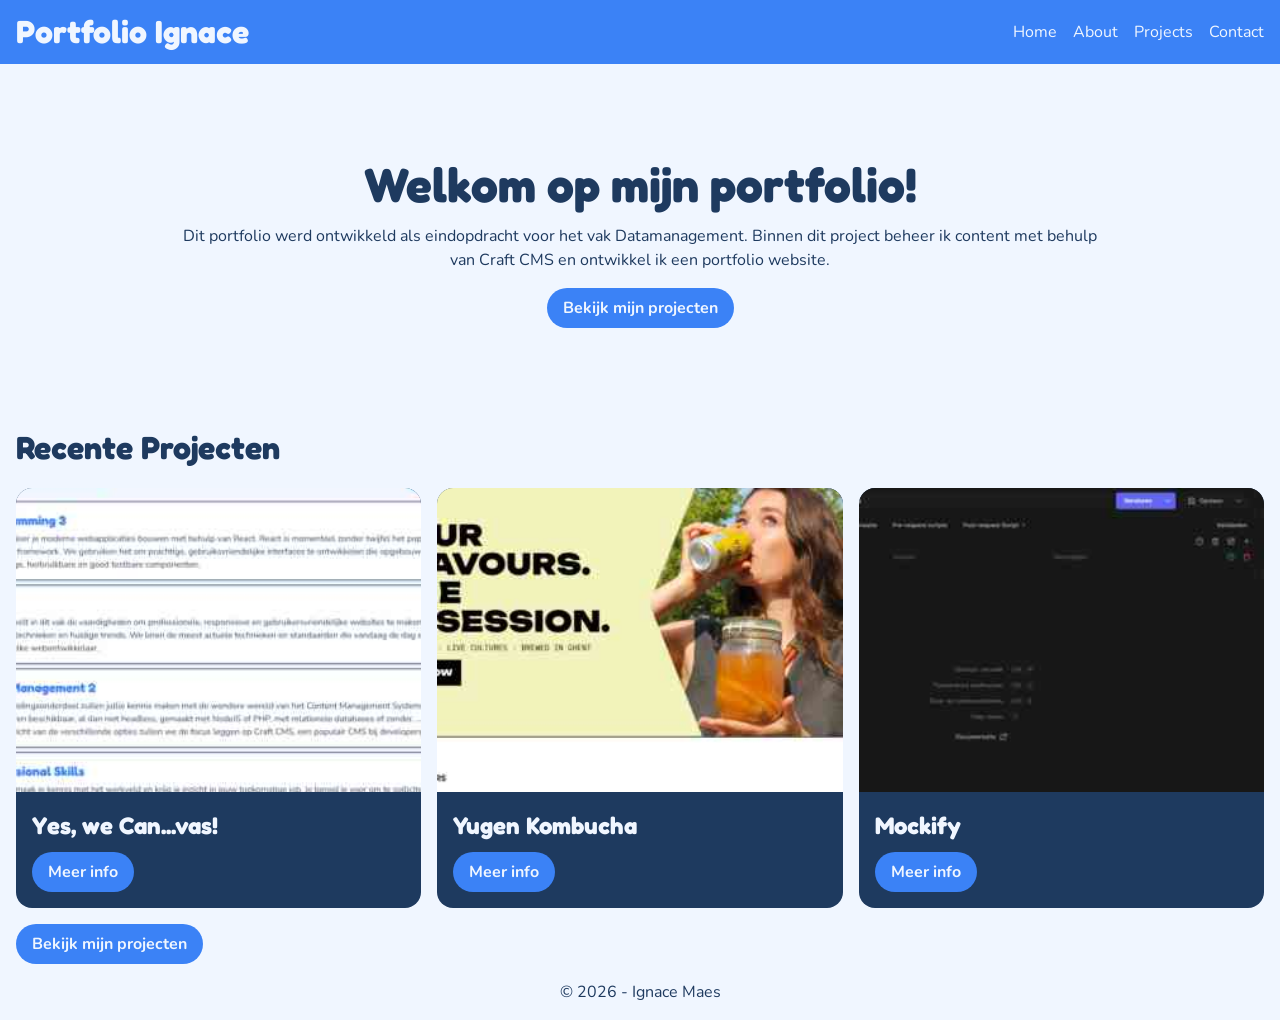
==== index.html @ 472b86ea "Initial Commit" ====
<!DOCTYPE html>
<html>
    <head>
        <meta charset="UTF-8">
        <meta name="viewport" content="width=device-width, initial-scale=1.0">
        <link rel="preconnect" href="https://fonts.googleapis.com" />
        <link rel="preconnect" href="https://fonts.gstatic.com" crossorigin />
        <link
            href="https://fonts.googleapis.com/css2?family=Fredoka:wght@300..700&family=Nunito:ital,wght@0,200..1000;1,200..1000&display=swap"
            rel="stylesheet"
        />
        <link rel="stylesheet" href="css/reset.css">
        <link rel="stylesheet" href="css/main.css">
        <title>
                            Homepage
                    </title>
    </head>
    <body>
                    
<header>
    <nav class="nav">
        <a class="nav__logo" href="index.html">Portfolio Ignace</a>
        <ul class="nav__list">
                            <li class="nav__item">
                    <a href="index.html">Home</a>
                </li>
                            <li class="nav__item">
                    <a href="about-page.html">About</a>
                </li>
                            <li class="nav__item">
                    <a href="project-page.html">Projects</a>
                </li>
                            <li class="nav__item">
                    <a href="contact-page.html">Contact</a>
                </li>
                    </ul>
        <button class="nav__toggle">&#9776;</button>
    </nav>

    <nav class="nav__mobile">
        <ul class="nav__list--mobile">
                            <li class="nav__item">
                    <a href="index.html">Home</a>
                </li>
                            <li class="nav__item">
                    <a href="about-page.html">About</a>
                </li>
                            <li class="nav__item">
                    <a href="project-page.html">Projects</a>
                </li>
                            <li class="nav__item">
                    <a href="contact-page.html">Contact</a>
                </li>
                    </ul>
    </nav>
</header>        
            <main>
                <section class="hero">
            <div class="hero__container">
                <h1 class="hero__title">Welkom op mijn portfolio!</h1>
                <p class="hero__description">Dit portfolio werd ontwikkeld als eindopdracht voor het vak Datamanagement. Binnen dit project beheer ik content met behulp van Craft CMS en ontwikkel ik een portfolio website.</p>
                <a class="button" href="project-page.html">
    Bekijk mijn projecten
</a>            </div>
        </section>

        <section class="section">
                                            <h2 class="section__title">Recente Projecten</h2>

                                                                    <div class="section__projects">
                          
	                        <article class="card">
                  <img class="card__image" src="assets/images/_thumbnail/566/canvas.jpg">
            <div class="card__content">
      <h3 class="card__title">Yes, we Can...vas!</h3>
      <a class="button" href="projects/yes-we-can-vas.html">
    Meer info
</a>   </div>
</article>                          
	                        <article class="card">
                  <img class="card__image" src="assets/images/_thumbnail/545/yugen-kombucha.jpg">
            <div class="card__content">
      <h3 class="card__title">Yugen Kombucha</h3>
      <a class="button" href="projects/yugen-kombucha.html">
    Meer info
</a>   </div>
</article>                          
	                        <article class="card">
                  <img class="card__image" src="assets/images/_thumbnail/526/mockify.jpg">
            <div class="card__content">
      <h3 class="card__title">Mockify</h3>
      <a class="button" href="projects/code-editor.html">
    Meer info
</a>   </div>
</article>                                            </div>
                
                                                <a class="button" href="project-page.html">
    Bekijk mijn projecten
</a>                            </section>
    </main>

                    
<footer class="footer">
    <p class="footer__description">&copy; 2026 - Ignace Maes</p>
</footer>        
        <script src="js/main.js"></script>
    </body>
</html>
---- css/main.css ----
:root {
  --font-nunito: "Nunito", sans-serif;
  --font-fredoka: "Fredoka", sans-serif;
  --font-normal: 400;
  --font-bold: 700;

  --color-base: #f0f6ff;
  --color-contrast: #1e3a5f;
  --color-accent: #3b82f6;

  --container-margin: 0 auto;
  --container-normal: 80rem;
  --container-small: 60rem;
}

/* Generic */
body {
  background-color: var(--color-base);
  color: var(--color-contrast);

  font-family: var(--font-nunito);
  font-weight: var(--font-normal);

  display: flex;
  flex-direction: column;
  height: 100%;
}

main {
  flex: 1;
}

h1,
h2,
h3 {
  font-family: var(--font-fredoka);
  font-weight: var(--font-bold);
}

ul {
  list-style: none;
  padding: 0;
}

a {
  text-decoration: none;
  color: inherit;
}

/* Navigation */
header {
  background-color: var(--color-accent);
  padding-block: 0.5rem;
}

.nav {
  max-width: var(--container-normal);
  margin: var(--container-margin);
  padding-inline: 1rem;

  display: flex;
  justify-content: space-between;
  align-items: center;
}

.nav__mobile {
  display: none;
}

.nav__mobile--open {
  display: block;
}

@media (min-width: 48rem) {
  .nav__mobile--open {
    display: none;
  }
}

.nav__logo {
  font-family: var(--font-fredoka);
  font-weight: var(--font-bold);
  color: var(--color-base);
  font-size: 2rem;
}

.nav__list {
  display: none;
}

@media (min-width: 48rem) {
  .nav__list {
    display: flex;
    gap: 1rem;
  }
}

.nav__list--mobile {
  display: flex;
  flex-direction: column;
  gap: 1rem;

  padding: 1rem;
}

.nav__item {
  color: var(--color-base);
}

.nav__toggle {
  background-color: var(--color-accent);
  color: var(--color-base);
  font-size: 1.5rem;
  border: none;
}

@media (min-width: 48rem) {
  .nav__toggle {
    display: none;
  }
}

/* Hero */
.hero {
  min-height: 30rem;

  display: flex;
  justify-content: center;
  align-items: center;
}

@media (min-width: 48rem) {
  .hero {
    min-height: 22.5rem;
  }
}

.hero__container {
  max-width: var(--container-small);
  margin: var(--container-margin);
  padding-inline: 1rem;

  display: flex;
  flex-direction: column;
  align-items: center;
  gap: 1rem;

  text-align: center;
}

.hero__title {
  line-height: 100%;
  font-size: 3rem;
}

.hero__image {
  border: 0.25rem solid var(--color-contrast);
  border-radius: 50%;
}

/* Section */
.section {
  max-width: var(--container-normal);
  margin: var(--container-margin);
  padding-inline: 1rem;

  display: flex;
  flex-direction: column;
  align-items: flex-start;
  gap: 1rem;
}

.section--project {
  max-width: var(--container-small);
  gap: 0.5rem;
}

@media (min-width: 64rem) {
  .section--contact {
    flex-direction: row;
  }
}

.section__title {
  font-size: 2rem;
}

.section__projects {
  width: 100%;

  display: grid;
  grid-template-columns: 1fr;
  gap: 1rem;
}

@media (min-width: 48rem) {
  .section__projects {
    grid-template-columns: repeat(2, 1fr);
  }
}

@media (min-width: 64rem) {
  .section__projects {
    grid-template-columns: repeat(3, 1fr);
  }
}

.section__list {
  width: 100%;

  display: flex;
  flex-direction: column;
  gap: 1rem;
}

.section__image {
  width: 100%;
  aspect-ratio: 16 / 9;
  object-position: top;
  object-fit: cover;

  border: 1px solid var(--color-accent);
  border-radius: 1rem;
}

/* List */
.list {
  width: 100%;
}

.list__item {
  border-bottom: 1px solid var(--color-accent);
  padding-bottom: 0.5rem;

  display: flex;
  flex-direction: column;
  gap: 0.5rem;
}

@media (min-width: 48rem) {
  .list__item {
    flex-direction: row;
    justify-content: space-between;
    align-items: center;
  }
}

.list__topic {
  font-family: var(--font-fredoka);
  font-weight: var(--font-bold);
}

/* Card */
.card {
  background-color: var(--color-contrast);
  color: var(--color-base);

  width: 100%;

  display: flex;
  flex-direction: column;

  border-radius: 1rem;
}

.card__image {
  aspect-ratio: 4 / 3;
  object-position: center;
  object-fit: cover;

  border-top-left-radius: 1rem;
  border-top-right-radius: 1rem;
}

.card__content {
  padding: 1rem;

  display: flex;
  flex-direction: column;
  align-items: flex-start;
  gap: 0.5rem;
}

.card__title {
  font-size: 1.5rem;
}

/* Form */
.form {
  width: 100%;

  display: flex;
  flex-direction: column;
  align-items: flex-start;
  gap: 0.5rem;
}

.form__label {
  font-family: var(--font-fredoka);
  font-weight: var(--font-bold);
}

.form__input {
  padding: 0.5rem;
  width: 100%;

  border: 1px solid var(--color-accent);
  border-radius: 0.5rem;
}

/* Button */
.button {
  border: none;
  background-color: var(--color-accent);
  font-weight: var(--font-bold);
  color: var(--color-base);

  padding: 0.5rem 1rem;
  border-radius: 2rem;

  cursor: pointer;
}

/* Footer */
.footer {
  padding-block: 1rem;
}

.footer__description {
  max-width: var(--container-normal);
  margin: var(--container-margin);
  padding-inline: 1rem;

  text-align: center;
}
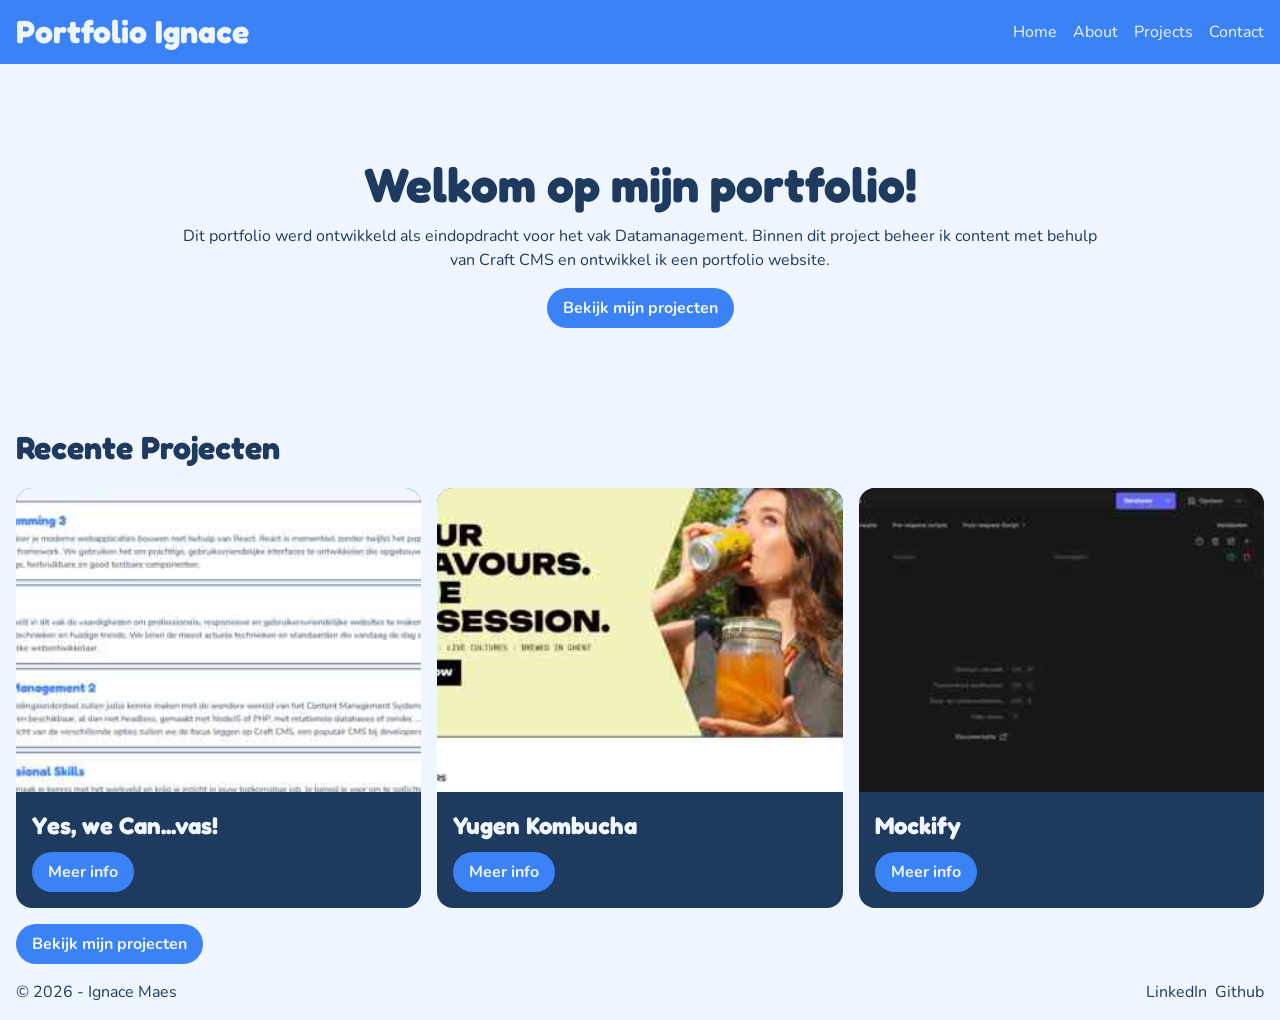
==== commit 26fd8a03: "Added socials to footer" ====
--- a/index.html
+++ b/index.html
@@ -1,108 +1,103 @@
-<!DOCTYPE html>
+<!doctype html>
 <html>
-    <head>
-        <meta charset="UTF-8">
-        <meta name="viewport" content="width=device-width, initial-scale=1.0">
-        <link rel="preconnect" href="https://fonts.googleapis.com" />
-        <link rel="preconnect" href="https://fonts.gstatic.com" crossorigin />
-        <link
-            href="https://fonts.googleapis.com/css2?family=Fredoka:wght@300..700&family=Nunito:ital,wght@0,200..1000;1,200..1000&display=swap"
-            rel="stylesheet"
-        />
-        <link rel="stylesheet" href="css/reset.css">
-        <link rel="stylesheet" href="css/main.css">
-        <title>
-                            Homepage
-                    </title>
-    </head>
-    <body>
-                    
-<header>
-    <nav class="nav">
+  <head>
+    <meta charset="UTF-8" />
+    <meta name="viewport" content="width=device-width, initial-scale=1.0" />
+    <link rel="preconnect" href="https://fonts.googleapis.com" />
+    <link rel="preconnect" href="https://fonts.gstatic.com" crossorigin />
+    <link href="https://fonts.googleapis.com/css2?family=Fredoka:wght@300..700&family=Nunito:ital,wght@0,200..1000;1,200..1000&display=swap" rel="stylesheet" />
+    <link rel="stylesheet" href="css/reset.css" />
+    <link rel="stylesheet" href="css/main.css" />
+    <title>Homepage</title>
+  </head>
+  <body>
+    <header>
+      <nav class="nav">
         <a class="nav__logo" href="index.html">Portfolio Ignace</a>
         <ul class="nav__list">
-                            <li class="nav__item">
-                    <a href="index.html">Home</a>
-                </li>
-                            <li class="nav__item">
-                    <a href="about-page.html">About</a>
-                </li>
-                            <li class="nav__item">
-                    <a href="project-page.html">Projects</a>
-                </li>
-                            <li class="nav__item">
-                    <a href="contact-page.html">Contact</a>
-                </li>
-                    </ul>
+          <li class="nav__item">
+            <a href="index.html">Home</a>
+          </li>
+          <li class="nav__item">
+            <a href="about-page.html">About</a>
+          </li>
+          <li class="nav__item">
+            <a href="project-page.html">Projects</a>
+          </li>
+          <li class="nav__item">
+            <a href="contact-page.html">Contact</a>
+          </li>
+        </ul>
         <button class="nav__toggle">&#9776;</button>
-    </nav>
+      </nav>
 
-    <nav class="nav__mobile">
+      <nav class="nav__mobile">
         <ul class="nav__list--mobile">
-                            <li class="nav__item">
-                    <a href="index.html">Home</a>
-                </li>
-                            <li class="nav__item">
-                    <a href="about-page.html">About</a>
-                </li>
-                            <li class="nav__item">
-                    <a href="project-page.html">Projects</a>
-                </li>
-                            <li class="nav__item">
-                    <a href="contact-page.html">Contact</a>
-                </li>
-                    </ul>
-    </nav>
-</header>        
-            <main>
-                <section class="hero">
-            <div class="hero__container">
-                <h1 class="hero__title">Welkom op mijn portfolio!</h1>
-                <p class="hero__description">Dit portfolio werd ontwikkeld als eindopdracht voor het vak Datamanagement. Binnen dit project beheer ik content met behulp van Craft CMS en ontwikkel ik een portfolio website.</p>
-                <a class="button" href="project-page.html">
-    Bekijk mijn projecten
-</a>            </div>
-        </section>
+          <li class="nav__item">
+            <a href="index.html">Home</a>
+          </li>
+          <li class="nav__item">
+            <a href="about-page.html">About</a>
+          </li>
+          <li class="nav__item">
+            <a href="project-page.html">Projects</a>
+          </li>
+          <li class="nav__item">
+            <a href="contact-page.html">Contact</a>
+          </li>
+        </ul>
+      </nav>
+    </header>
+    <main>
+      <section class="hero">
+        <div class="hero__container">
+          <h1 class="hero__title">Welkom op mijn portfolio!</h1>
+          <p class="hero__description">
+            Dit portfolio werd ontwikkeld als eindopdracht voor het vak Datamanagement. Binnen dit project beheer ik content met behulp van Craft CMS en
+            ontwikkel ik een portfolio website.
+          </p>
+          <a class="button" href="project-page.html"> Bekijk mijn projecten </a>
+        </div>
+      </section>
 
-        <section class="section">
-                                            <h2 class="section__title">Recente Projecten</h2>
+      <section class="section">
+        <h2 class="section__title">Recente Projecten</h2>
 
-                                                                    <div class="section__projects">
-                          
-	                        <article class="card">
-                  <img class="card__image" src="assets/images/_thumbnail/566/canvas.jpg">
+        <div class="section__projects">
+          <article class="card">
+            <img class="card__image" src="assets/images/_thumbnail/566/canvas.jpg" />
             <div class="card__content">
-      <h3 class="card__title">Yes, we Can...vas!</h3>
-      <a class="button" href="projects/yes-we-can-vas.html">
-    Meer info
-</a>   </div>
-</article>                          
-	                        <article class="card">
-                  <img class="card__image" src="assets/images/_thumbnail/545/yugen-kombucha.jpg">
+              <h3 class="card__title">Yes, we Can...vas!</h3>
+              <a class="button" href="projects/yes-we-can-vas.html"> Meer info </a>
+            </div>
+          </article>
+          <article class="card">
+            <img class="card__image" src="assets/images/_thumbnail/545/yugen-kombucha.jpg" />
             <div class="card__content">
-      <h3 class="card__title">Yugen Kombucha</h3>
-      <a class="button" href="projects/yugen-kombucha.html">
-    Meer info
-</a>   </div>
-</article>                          
-	                        <article class="card">
-                  <img class="card__image" src="assets/images/_thumbnail/526/mockify.jpg">
+              <h3 class="card__title">Yugen Kombucha</h3>
+              <a class="button" href="projects/yugen-kombucha.html"> Meer info </a>
+            </div>
+          </article>
+          <article class="card">
+            <img class="card__image" src="assets/images/_thumbnail/526/mockify.jpg" />
             <div class="card__content">
-      <h3 class="card__title">Mockify</h3>
-      <a class="button" href="projects/code-editor.html">
-    Meer info
-</a>   </div>
-</article>                                            </div>
-                
-                                                <a class="button" href="project-page.html">
-    Bekijk mijn projecten
-</a>                            </section>
+              <h3 class="card__title">Mockify</h3>
+              <a class="button" href="projects/code-editor.html"> Meer info </a>
+            </div>
+          </article>
+        </div>
+
+        <a class="button" href="project-page.html"> Bekijk mijn projecten </a>
+      </section>
     </main>
 
-                    
-<footer class="footer">
-    <p class="footer__description">&copy; 2026 - Ignace Maes</p>
-</footer>        
-        <script src="js/main.js"></script>
-    </body>
-</html>+    <footer class="footer">
+      <p class="footer__description">&copy; 2026 - Ignace Maes</p>
+      <ul class="footer__socials">
+        <li><a href="https://www.linkedin.com/in/ignace-maes-491b95405/">LinkedIn</a></li>
+        <li><a href="https://github.com/pgm-ignacemaes">Github</a></li>
+      </ul>
+    </footer>
+    <script src="js/main.js"></script>
+  </body>
+</html>
--- a/css/main.css
+++ b/css/main.css
@@ -323,13 +323,16 @@
 
 /* Footer */
 .footer {
-  padding-block: 1rem;
-}
-
-.footer__description {
+  padding: 1rem;
+
+  display: flex;
+  justify-content: space-between;
   max-width: var(--container-normal);
+  width: 100%;
   margin: var(--container-margin);
-  padding-inline: 1rem;
-
-  text-align: center;
-}
+}
+
+.footer__socials {
+  display: flex;
+  gap: 0.5rem;
+}
